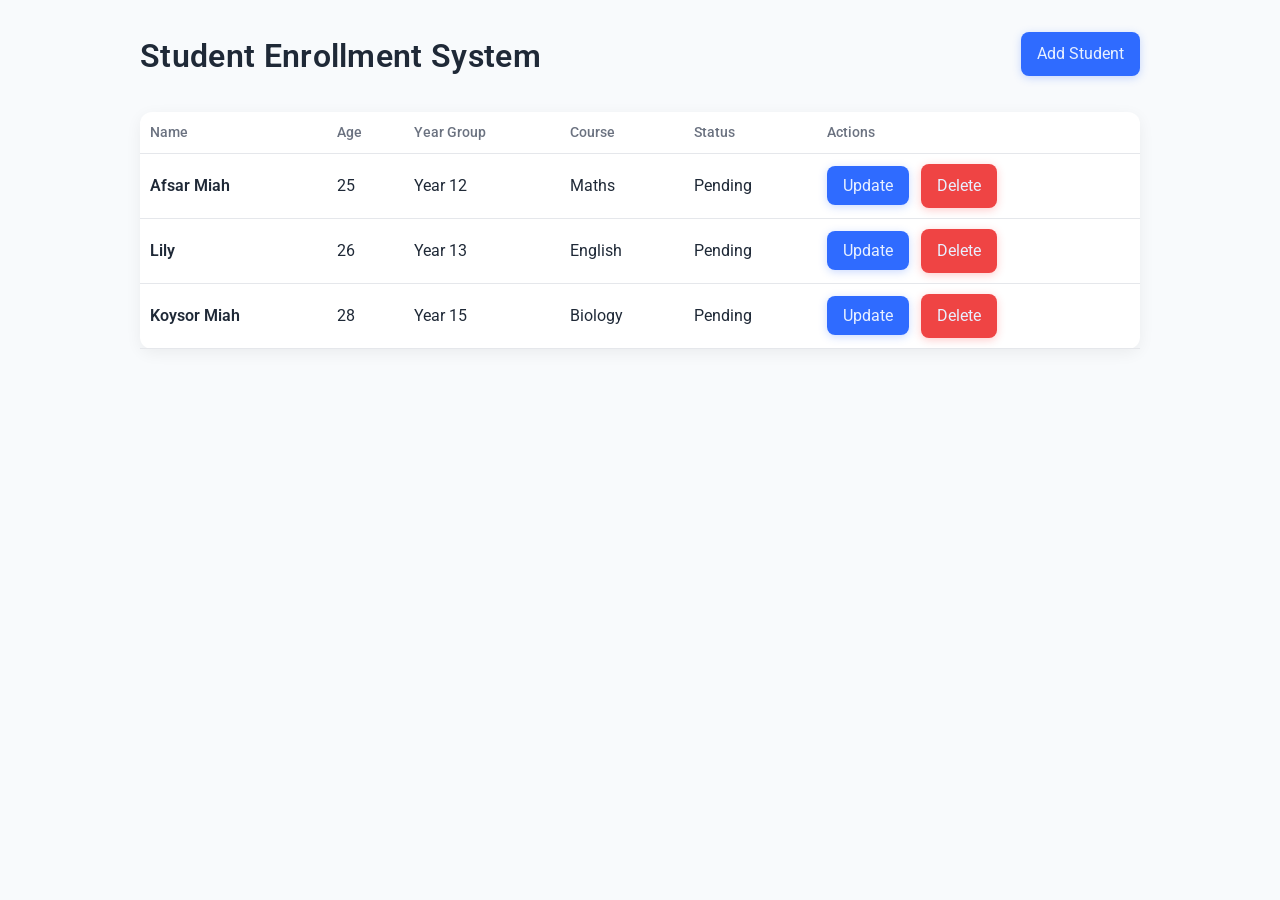
==== add.html @ cf619539 "Landing  Setup" ====
<!DOCTYPE html>
<html lang="en">

<head>
  <meta charset="UTF-8">
  <meta name="viewport" content="width=device-width, initial-scale=1.0">
  <title>School App</title>

  <!-- THIRD PARTY STYLES -->

  <link rel="preconnect" href="https://fonts.googleapis.com">
  <link rel="preconnect" href="https://fonts.gstatic.com" crossorigin>
  <link href="https://fonts.googleapis.com/css2?family=Roboto:ital,wght@0,100..900;1,100..900&display=swap"
    rel="stylesheet">

  <!-- OUR STYLES -->

  <link rel="stylesheet" href="styles/generics.css">
  <link rel="stylesheet" href="styles/styles.css">

  <!-- THIRD PARTY SCRIPTS -->


  <!-- OUR SCRIPTS -->

  <script type="module" src="scripts/index.js"></script>

</head>

<body>
  <header class="student-header">
    <div class="student-wrapper">
      <h1 class="student-header__title">Student Enrollment System</h1>
      <a class="student-header__button button" href="">Add Student</a>
    </div>
  </header>

  <main>
    <table class="student-table">
      <thead class="student-table__header">
        <tr class="student-table__row">
          <th class="student-table__title">Name</th>
          <th class="student-table__title">Age</th>
          <th class="student-table__title">Year Group</th>
          <th class="student-table__title">Course</th>
          <th class="student-table__title">Status</th>
          <th class="student-table__title">Actions</th>
        </tr>
      </thead>
      <tbody class="student-table__body">
        <tr class="student-table__body-row">
          <td class="student-table__name">Afsar Miah</td>
          <td class="student-table-info">25</td>
          <td class="student-table-info">Year 12</td>
          <td class="student-table-info">Maths</td>
          <td class="student-table-pending">Pending</td>
          <td>
            <a class="student-table__update-button" href="">Update</a>
            <button class="student-table__delete-button">Delete</button>
          </td>
        </tr>
        <tr class="student-table__body-row">
          <td class="student-table__name">Lily</td>
          <td class="student-table-info">26</td>
          <td class="student-table-info">Year 13</td>
          <td class="student-table-info">English</td>
          <td class="student-table-pending">Pending</td>
          <td>
            <a class="student-table__update-button" href="">Update</a>
            <button class="student-table__delete-button">Delete</button>
          </td>
        </tr>
        <tr class="student-table__body-row">
          <td class="student-table__name">Koysor Miah</td>
          <td class="student-table-info">28</td>
          <td class="student-table-info">Year 15</td>
          <td class="student-table-info">Biology</td>
          <td class="student-table-pending">Pending</td>
          <td>
            <a class="student-table__update-button" href="">Update</a>
            <button class="student-table__delete-button ">Delete</button>
          </td>
        </tr>
      </tbody>
    </table>
  </main>
</body>

</html>
---- styles/generics.css ----
html {
  box-sizing: border-box;
  font-size: 62.5%; /* Mostly equivalates to 10px but allows users accessibility zoom settings to work*/
  /* font-size: 10px; */
  -webkit-font-smoothing: antialiased;
  -moz-osx-font-smoothing: grayscale;
  /*   color-scheme: dark light; */
  min-height: 100dvh;
  interpolate-size: allow-keywords;
}

html:focus-within {
  scroll-behavior: smooth;
}

*,
*::before,
*::after {
  box-sizing: inherit;

  /* LAYOUT DEBUG */
  /* outline: 3px solid orange; */
  /* background-color: hsla(120, 50%, 50%, 0.18); */
}

body {
  font-size: 1.6rem;
  margin: 0;
  text-rendering: optimizeSpeed;
  line-height: 1.5;
  min-height: 100dvh;
}

/* Try to keep your margins going in one direction to avoid margin collapase or grounding. I switch all the top margins off to avoid this issue. */
h1,
h2,
h3,
h4,
h5,
h6,
ul,
ol,
li,
dl,
dt,
dd,
blockquote,
address,
article,
aside,
details,
dialogue,
fieldset,
figcaption,
figure,
footer,
form,
header,
hr,
main,
nav,
pre,
section,
table,
p {
  margin-top: 0;
  margin-block-start: 0;
}

a {
  color: inherit;
  text-decoration: none;
  /* You MUST make sure that links stand out from nomal text though...*/
}

/*
    a:hover,
    a:focus {
      text-decoration: underline;
    }
  */

img,
picture,
svg,
video {
  display: block;
  /* This means that it can be less than 100% of the width of its parent IF the image is INTRINSICALLY smaller */
  max-width: 100%;

  height: auto;
  /* 'auto' is the initial value for height BUT for images (and other elements which have an intrinic height) that is not the case. To make an image responsive you set one dimension (usually width) to [max-]width: 100%; and the other to 'auto' to ensure it keeps aspect ratio. 'auto' basically tells the browser to decide. */
}

/* Because we us <ul>s for lists that we don't always want bulletted. */
ul {
  list-style: none;
  padding-left: 0;
}

/* To make actual bulletted lists */
ul.typographic {
  list-style: revert;
  padding-inline-start: revert;
}

/* stops icons being the target of JS click events */
.button *,
.btn *,
button * {
  pointer-events: null;
}

.button,
.btn,
button {
  user-select: none;
}

/* inherits the font */
input,
button,
textarea,
select {
  font: inherit;
}

/*
textareat {
  field-sizing: content;
}
*/

/*****************************
* ACCESSIBILITY
******************************/
/* For 'accessibility text'. If your button only has an image inside it that isn't good for accessibility. Put a span inside there and give it this class and put some descriptive text for what the button does into the span. */

.visually-hidden,
.sr-only {
  border: 0;
  clip: rect(0 0 0 0);
  clip-path: polygon(0px 0px, 0px 0px, 0px 0px);
  -webkit-clip-path: polygon(0px 0px, 0px 0px, 0px 0px);
  height: 1px;
  margin: -1px;
  overflow: hidden;
  padding: 0;
  position: absolute;
  width: 1px;
  white-space: nowrap;
}
.sr-only-focusable:active,
.sr-only-focusable:focus {
  position: static;
  width: auto;
  height: auto;
  overflow: visible;
  clip: auto;
  clip-path: auto;
  -webkit-clip-path: auto;
  white-space: normal;
}

@media (prefers-reduced-motion: reduce) {
  *,
  *::before,
  *::after {
    animation-duration: 0.01ms !important;
    animation-iteration-count: 1 !important;
    transition-duration: 0.01ms !important;
    scroll-behavior: auto !important;
  }

  html:focus-within {
    scroll-behavior: auto;
  }
}
---- styles/styles.css ----
:root {
  --primary-blue: #2f6bff; /* used */
  --primary-blue-hover: #1e54d8; /* used */
  --primary-blue-light: #e8f0ff; /* used */
  --enrolled-green: #22c55e;
  --enrolled-background: ##dcfce7;
  --pending-yellow: ##f59e0b;
  --pending-background: ##fef3c7;
  --delete-red: #ef4444; /* used */
  --delete-hover: #dc2626; /* used */
  --warning-background: #fee2e2;
  --background-color: #f8fafc; /* used */
  --card-background: #fff; /* used */
  --border: #e5e7eb; /* used */
  --text-primary: #1f2937; /* used */
  --text-secondary: #6b7280; /* used */
}

body {
  font-size: 1.6rem;
  font-family: 'Roboto';
  /* font-weight: 500; */
  line-height: 1.5;

  color: var(--text-primary);
  background-color: var(--background-color);

  max-inline-size: 1000px;
  margin: auto;
}

.student-header {
  /* margin-block-start: 2em; */
  padding-block-start: 2em;
}

.button {
  padding: 10px 16px;
  border-radius: 8px;

  cursor: pointer;
}

.student-header__button,
.student-table__update-button {
  color: var(--primary-blue-light);
  background-color: var(--primary-blue);

  height: fit-content;
  padding: 10px 16px;
  border-radius: 8px;
  box-shadow: 0px 2px 8px rgba(47, 107, 255, 0.25);

  &:hover {
    background-color: var(--primary-blue-hover);
    transition: all 0.3s;
  }
}

.student-table__delete-button {
  color: var(--primary-blue-light);
  background-color: var(--delete-red);

  height: fit-content;
  padding: 10px 16px;
  border-radius: 8px;
  box-shadow: 0px 2px 8px rgba(255, 47, 47, 0.25);
  border: none;

  margin-inline-start: 0.5em;

  &:hover {
    background-color: var(--delete-hover);
    transition: all 0.3s;
  }
}

.student-table {
  width: 100%;
  border-collapse: collapse;

  background-color: var(--card-background);
  border-radius: 12px;
  box-shadow: 0px 4px 16px rgba(0, 0, 0, 0.06);
}

.student-table th,
.student-table td {
  padding: 1rem;
  text-align: left;
  border-bottom: 1px solid var(--border);
}

.student-header__title {
  font-size: 3.2rem;
  font-weight: 600;
  letter-spacing: 0.01em;

  margin-block-end: 1em;
}

.student-wrapper {
  display: flex;
  justify-content: space-between;
}

.student-table__title {
  font-size: 1.4rem;
  font-weight: 500;

  color: var(--text-secondary);
}

.student-table__name {
  font-weight: 600;
}
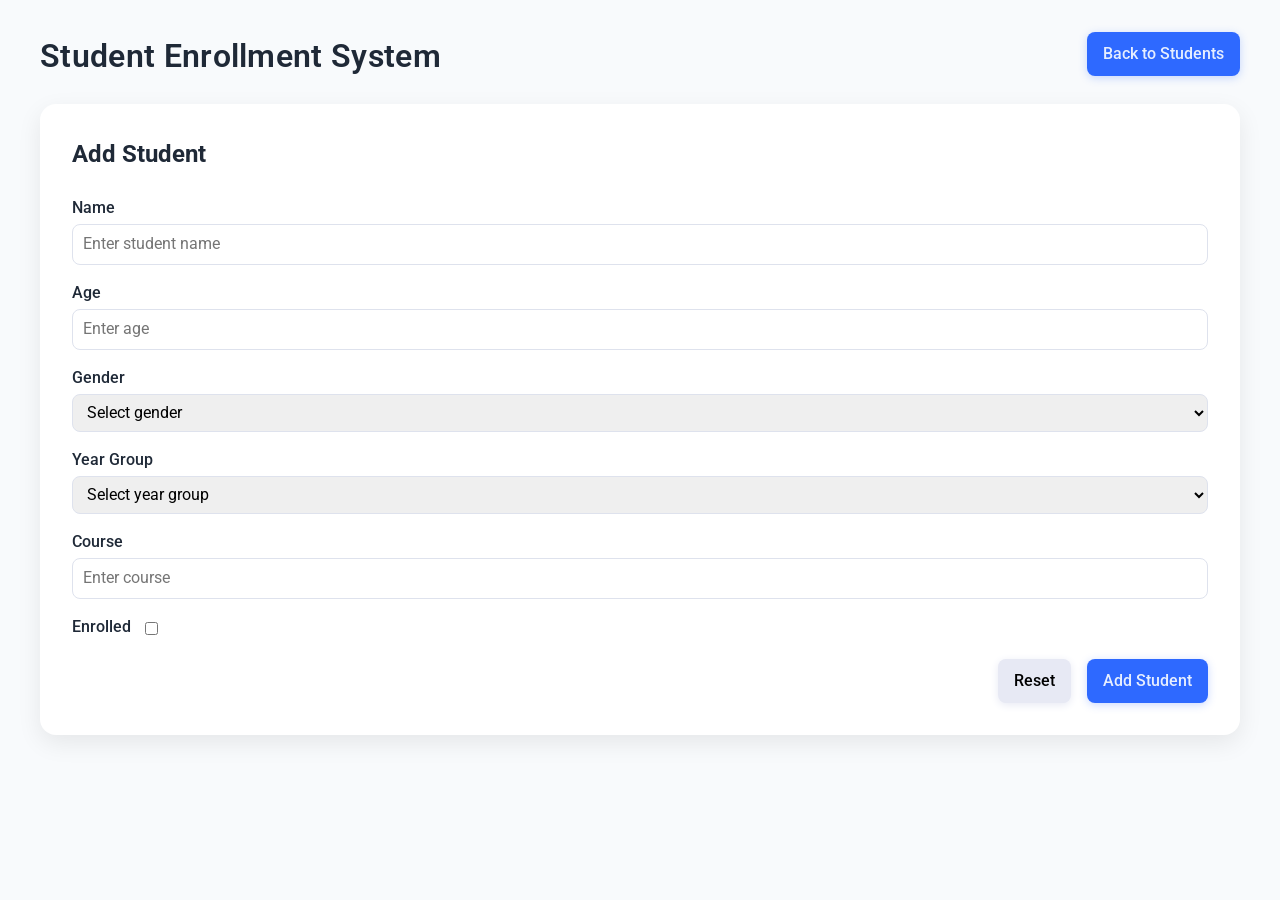
==== commit a9333928: "Forms Complete" ====
--- a/add.html
+++ b/add.html
@@ -30,60 +30,74 @@
 <body>
   <header class="student-header">
     <div class="student-wrapper">
-      <h1 class="student-header__title">Student Enrollment System</h1>
-      <a class="student-header__button button" href="">Add Student</a>
+      <a href="/">
+        <h1 class="student-header__title">Student Enrollment System</h1>
+      </a>
+      <a class="student-header__button button" href="/">Back to Students</a>
     </div>
   </header>
 
   <main>
-    <table class="student-table">
-      <thead class="student-table__header">
-        <tr class="student-table__row">
-          <th class="student-table__title">Name</th>
-          <th class="student-table__title">Age</th>
-          <th class="student-table__title">Year Group</th>
-          <th class="student-table__title">Course</th>
-          <th class="student-table__title">Status</th>
-          <th class="student-table__title">Actions</th>
-        </tr>
-      </thead>
-      <tbody class="student-table__body">
-        <tr class="student-table__body-row">
-          <td class="student-table__name">Afsar Miah</td>
-          <td class="student-table-info">25</td>
-          <td class="student-table-info">Year 12</td>
-          <td class="student-table-info">Maths</td>
-          <td class="student-table-pending">Pending</td>
-          <td>
-            <a class="student-table__update-button" href="">Update</a>
-            <button class="student-table__delete-button">Delete</button>
-          </td>
-        </tr>
-        <tr class="student-table__body-row">
-          <td class="student-table__name">Lily</td>
-          <td class="student-table-info">26</td>
-          <td class="student-table-info">Year 13</td>
-          <td class="student-table-info">English</td>
-          <td class="student-table-pending">Pending</td>
-          <td>
-            <a class="student-table__update-button" href="">Update</a>
-            <button class="student-table__delete-button">Delete</button>
-          </td>
-        </tr>
-        <tr class="student-table__body-row">
-          <td class="student-table__name">Koysor Miah</td>
-          <td class="student-table-info">28</td>
-          <td class="student-table-info">Year 15</td>
-          <td class="student-table-info">Biology</td>
-          <td class="student-table-pending">Pending</td>
-          <td>
-            <a class="student-table__update-button" href="">Update</a>
-            <button class="student-table__delete-button ">Delete</button>
-          </td>
-        </tr>
-      </tbody>
-    </table>
+    <div class="form-card">
+      <h2 class="form-card__title">Add Student</h2>
+
+      <form name="add-student" class="student-form">
+        <div class="form-row">
+          <label for="name" class="label">Name</label>
+          <input type=" text" id="name" name="name" placeholder="Enter student name" class="input" required>
+          <label for="name" class="error" aria-live="polite"></label>
+        </div>
+
+        <div class="form-row">
+          <label for="age" class="label">Age</label>
+          <input type="number" id="age" name="age" placeholder="Enter age" class="input" required>
+          <label for="age" class="error" aria-live="polite"></label>
+        </div>
+
+        <div class="form-row">
+          <label for="gender" class="label">Gender</label>
+          <select id="gender" name="gender" class="select" required>
+            <option value="">Select gender</option>
+            <option>Male</option>
+            <option>Female</option>
+            <option>Other</option>
+          </select>
+        </div>
+
+        <div class="form-row">
+          <label for="year" class="label">Year Group</label>
+          <select id="year" name="year" class="select" required>
+            <option value="">Select year group</option>
+            <option>Year 7</option>
+            <option>Year 8</option>
+            <option>Year 9</option>
+            <option>Year 10</option>
+            <option>Year 11</option>
+            <option>Year 12</option>
+            <option>Year 13</option>
+          </select>
+        </div>
+
+        <div class="form-row">
+          <label for="course" class="label">Course</label>
+          <input type="text" id="course" name="course" placeholder="Enter course" class="input" required>
+          <label for="course" class="error" aria-live="polite"></label>
+        </div>
+
+        <div class="form-row checkbox-row">
+          <label for="enrolled" class="label">Enrolled</label>
+          <input type="checkbox" id="enrolled" name="enrolled" class="input">
+
+        </div>
+
+        <div class="form-actions">
+          <button type="reset" class="secondary-btn button">Reset</button>
+          <button type="submit" class="primary-btn button">Add Student</button>
+        </div>
+      </form>
+    </div>
   </main>
+
 </body>
 
 </html>
--- a/styles/styles.css
+++ b/styles/styles.css
@@ -1,19 +1,19 @@
 :root {
-  --primary-blue: #2f6bff; /* used */
-  --primary-blue-hover: #1e54d8; /* used */
-  --primary-blue-light: #e8f0ff; /* used */
-  --enrolled-green: #22c55e;
-  --enrolled-background: ##dcfce7;
-  --pending-yellow: ##f59e0b;
-  --pending-background: ##fef3c7;
-  --delete-red: #ef4444; /* used */
-  --delete-hover: #dc2626; /* used */
-  --warning-background: #fee2e2;
-  --background-color: #f8fafc; /* used */
-  --card-background: #fff; /* used */
-  --border: #e5e7eb; /* used */
-  --text-primary: #1f2937; /* used */
-  --text-secondary: #6b7280; /* used */
+  --primary-blue: hsl(223, 100%, 59%); /* used */
+  --primary-blue-hover: hsl(223, 76%, 48%); /* used */
+  --primary-blue-light: hsl(219, 100%, 95%); /* used */
+  --enrolled-green: hsl(142, 71%, 45%);
+  --enrolled-background: hsl(141, 84%, 93%);
+  --pending-yellow: hsl(38, 92%, 50%);
+  --pending-background: hsl(48, 96%, 89%);
+  --delete-red: hsl(0, 84%, 60%); /* used */
+  --delete-hover: hsl(0, 72%, 51%); /* used */
+  --warning-background: hsl(0, 93%, 94%);
+  --background-color: hsl(210, 40%, 98%); /* used */
+  --card-background: hsl(0, 0%, 100%); /* used */
+  --border: hsl(220, 13%, 91%); /* used */
+  --text-primary: hsl(215, 28%, 17%); /* used */
+  --text-secondary: hsl(220, 9%, 46%); /* used */
 }
 
 body {
@@ -25,7 +25,7 @@
   color: var(--text-primary);
   background-color: var(--background-color);
 
-  max-inline-size: 1000px;
+  max-inline-size: 1200px;
   margin: auto;
 }
 
@@ -35,20 +35,21 @@
 }
 
 .button {
-  padding: 10px 16px;
-  border-radius: 8px;
-
+  padding: 0.625em 1em;
+  border-radius: 0.5em;
   cursor: pointer;
 }
 
 .student-header__button,
 .student-table__update-button {
+  font-weight: 500;
+
   color: var(--primary-blue-light);
   background-color: var(--primary-blue);
 
-  height: fit-content;
-  padding: 10px 16px;
-  border-radius: 8px;
+  block-size: fit-content;
+  /* padding: 0.625em 1em; */
+  border-radius: 0.5em;
   box-shadow: 0px 2px 8px rgba(47, 107, 255, 0.25);
 
   &:hover {
@@ -58,6 +59,8 @@
 }
 
 .student-table__delete-button {
+  font-weight: 500;
+
   color: var(--primary-blue-light);
   background-color: var(--delete-red);
 
@@ -66,6 +69,7 @@
   border-radius: 8px;
   box-shadow: 0px 2px 8px rgba(255, 47, 47, 0.25);
   border: none;
+  cursor: pointer;
 
   margin-inline-start: 0.5em;
 
@@ -80,13 +84,13 @@
   border-collapse: collapse;
 
   background-color: var(--card-background);
-  border-radius: 12px;
+  border-radius: 0.75em;
   box-shadow: 0px 4px 16px rgba(0, 0, 0, 0.06);
 }
 
 .student-table th,
 .student-table td {
-  padding: 1rem;
+  padding: 0.625em;
   text-align: left;
   border-bottom: 1px solid var(--border);
 }
@@ -96,12 +100,14 @@
   font-weight: 600;
   letter-spacing: 0.01em;
 
-  margin-block-end: 1em;
+  margin-block-end: 0em;
 }
 
 .student-wrapper {
   display: flex;
   justify-content: space-between;
+
+  margin-block-end: 1.5em;
 }
 
 .student-table__title {
@@ -114,3 +120,86 @@
 .student-table__name {
   font-weight: 600;
 }
+
+/************************* ADD FORM ********************/
+
+.form-card {
+  background-color: var(--card-background);
+  padding: 2em;
+  border-radius: 1em;
+  box-shadow: 0 8px 25px rgba(0, 0, 0, 0.08);
+}
+
+.form-card__title {
+  margin-bottom: 1em;
+  color: var(--text-primary);
+}
+
+.student-form {
+  display: grid;
+  gap: 1em;
+}
+
+.form-row {
+  display: flex;
+  flex-direction: column;
+}
+
+.label {
+  font-weight: 500;
+  margin-bottom: 0.4rem;
+  color: var(--text-primary);
+}
+
+.input,
+.select {
+  padding: 0.468em 0.625em;
+  border-radius: 0.5em;
+  border: 1px solid hsl(224, 31%, 90%);
+}
+
+.input:focus,
+.select:focus {
+  outline: none;
+  border-color: hsl(222, 88%, 62%);
+  box-shadow: 0 0 0 2px hsla(222, 88%, 62%, 0.15);
+}
+
+.checkbox-row {
+  flex-direction: row;
+  align-items: center;
+  gap: 0.625em;
+}
+
+.form-actions {
+  display: flex;
+  justify-content: flex-end;
+  gap: 1em;
+}
+
+.primary-btn {
+  font-weight: 500;
+  color: var(--primary-blue-light);
+  background-color: var(--primary-blue);
+
+  border: none;
+  box-shadow: 0px 2px 8px hsla(223, 100%, 59%, 0.25);
+
+  &:hover {
+    background-color: var(--primary-blue-hover);
+    transition: all 0.3s;
+  }
+}
+
+.secondary-btn {
+  font-weight: 500;
+
+  background-color: hsl(227, 37%, 93%);
+  border: none;
+  box-shadow: 0px 2px 8px hsl(231, 37%, 93%);
+
+  &:hover {
+    background-color: hsl(225, 4%, 82%);
+    transition: all 0.3s;
+  }
+}
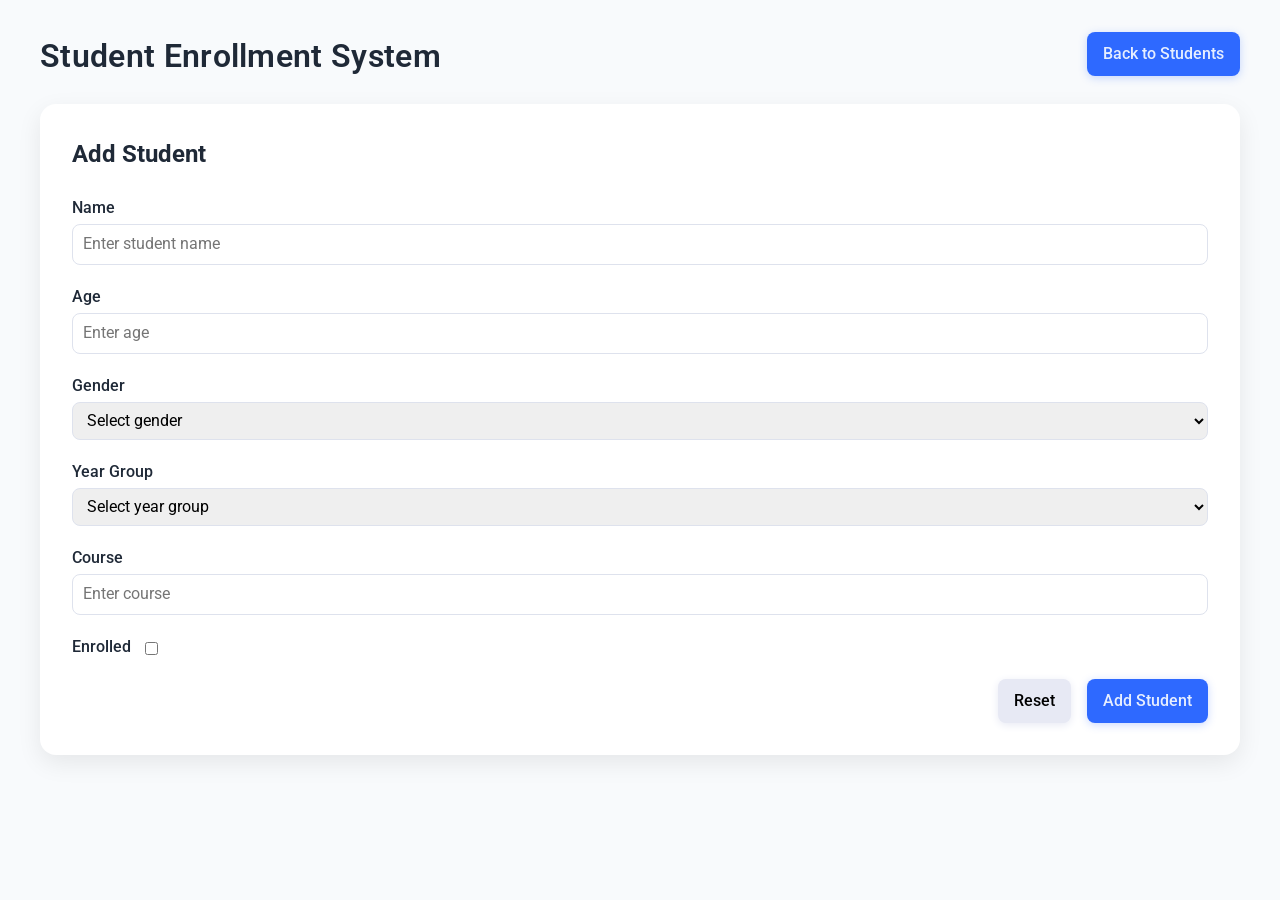
==== commit 5a659e5f: "Add Form Validation Complete" ====
--- a/add.html
+++ b/add.html
@@ -41,7 +41,7 @@
     <div class="form-card">
       <h2 class="form-card__title">Add Student</h2>
 
-      <form name="add-student" class="student-form">
+      <form name="add-student" class="student-form" novalidate>
         <div class="form-row">
           <label for="name" class="label">Name</label>
           <input type=" text" id="name" name="name" placeholder="Enter student name" class="input" required>
@@ -62,6 +62,7 @@
             <option>Female</option>
             <option>Other</option>
           </select>
+          <label for="gender" class="error" aria-live="polite"></label>
         </div>
 
         <div class="form-row">
@@ -76,6 +77,7 @@
             <option>Year 12</option>
             <option>Year 13</option>
           </select>
+          <label for="name" class="error" aria-live="polite"></label>
         </div>
 
         <div class="form-row">
--- a/styles/styles.css
+++ b/styles/styles.css
@@ -203,3 +203,24 @@
     transition: all 0.3s;
   }
 }
+
+button:disabled {
+  background-color: #ccc; /* light gray background */
+  color: #666;
+  cursor: not-allowed; /* shows disabled cursor */
+  opacity: 0.7; /* slightly transparent */
+  border: 1px solid #bbb; /* subtle border */
+  box-shadow: none;
+
+  &:hover {
+    background-color: #ccc;
+    color: #666;
+  }
+}
+
+label.error {
+  margin-top: 4px;
+  font-size: 1.4rem;
+  color: #d32f2f; /* red error color */
+  font-weight: 500;
+}
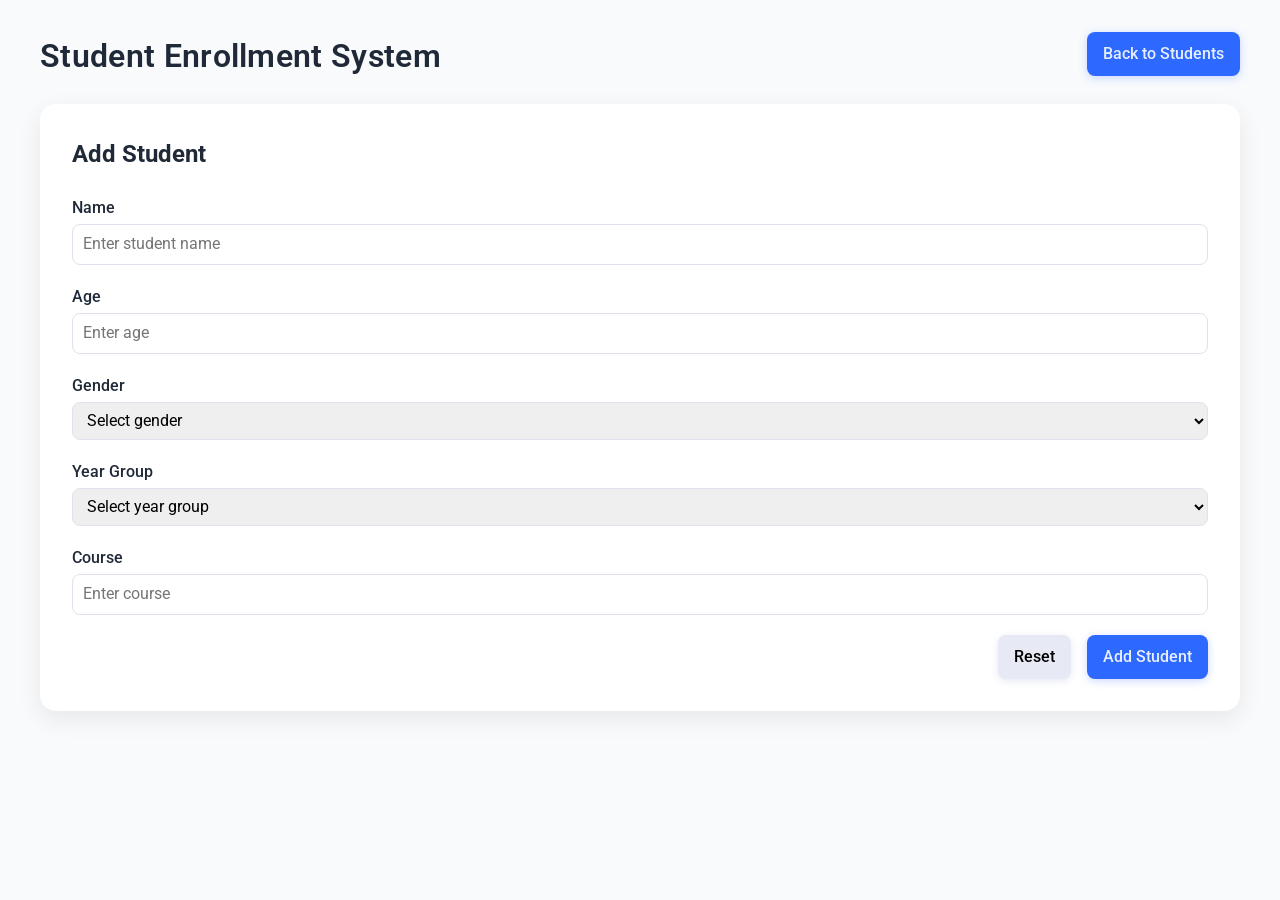
==== commit 1b1b08f3: "Completed App" ====
--- a/add.html
+++ b/add.html
@@ -44,7 +44,7 @@
       <form name="add-student" class="student-form" novalidate>
         <div class="form-row">
           <label for="name" class="label">Name</label>
-          <input type=" text" id="name" name="name" placeholder="Enter student name" class="input" required>
+          <input type="text" id="name" name="name" placeholder="Enter student name" class="input" required>
           <label for="name" class="error" aria-live="polite"></label>
         </div>
 
@@ -86,12 +86,6 @@
           <label for="course" class="error" aria-live="polite"></label>
         </div>
 
-        <div class="form-row checkbox-row">
-          <label for="enrolled" class="label">Enrolled</label>
-          <input type="checkbox" id="enrolled" name="enrolled" class="input">
-
-        </div>
-
         <div class="form-actions">
           <button type="reset" class="secondary-btn button">Reset</button>
           <button type="submit" class="primary-btn button">Add Student</button>
--- a/styles/styles.css
+++ b/styles/styles.css
@@ -2,10 +2,6 @@
   --primary-blue: hsl(223, 100%, 59%); /* used */
   --primary-blue-hover: hsl(223, 76%, 48%); /* used */
   --primary-blue-light: hsl(219, 100%, 95%); /* used */
-  --enrolled-green: hsl(142, 71%, 45%);
-  --enrolled-background: hsl(141, 84%, 93%);
-  --pending-yellow: hsl(38, 92%, 50%);
-  --pending-background: hsl(48, 96%, 89%);
   --delete-red: hsl(0, 84%, 60%); /* used */
   --delete-hover: hsl(0, 72%, 51%); /* used */
   --warning-background: hsl(0, 93%, 94%);
@@ -224,3 +220,9 @@
   color: #d32f2f; /* red error color */
   font-weight: 500;
 }
+
+.student-table th:last-child,
+.student-table td:last-child {
+  width: 1%;
+  white-space: nowrap;
+}
